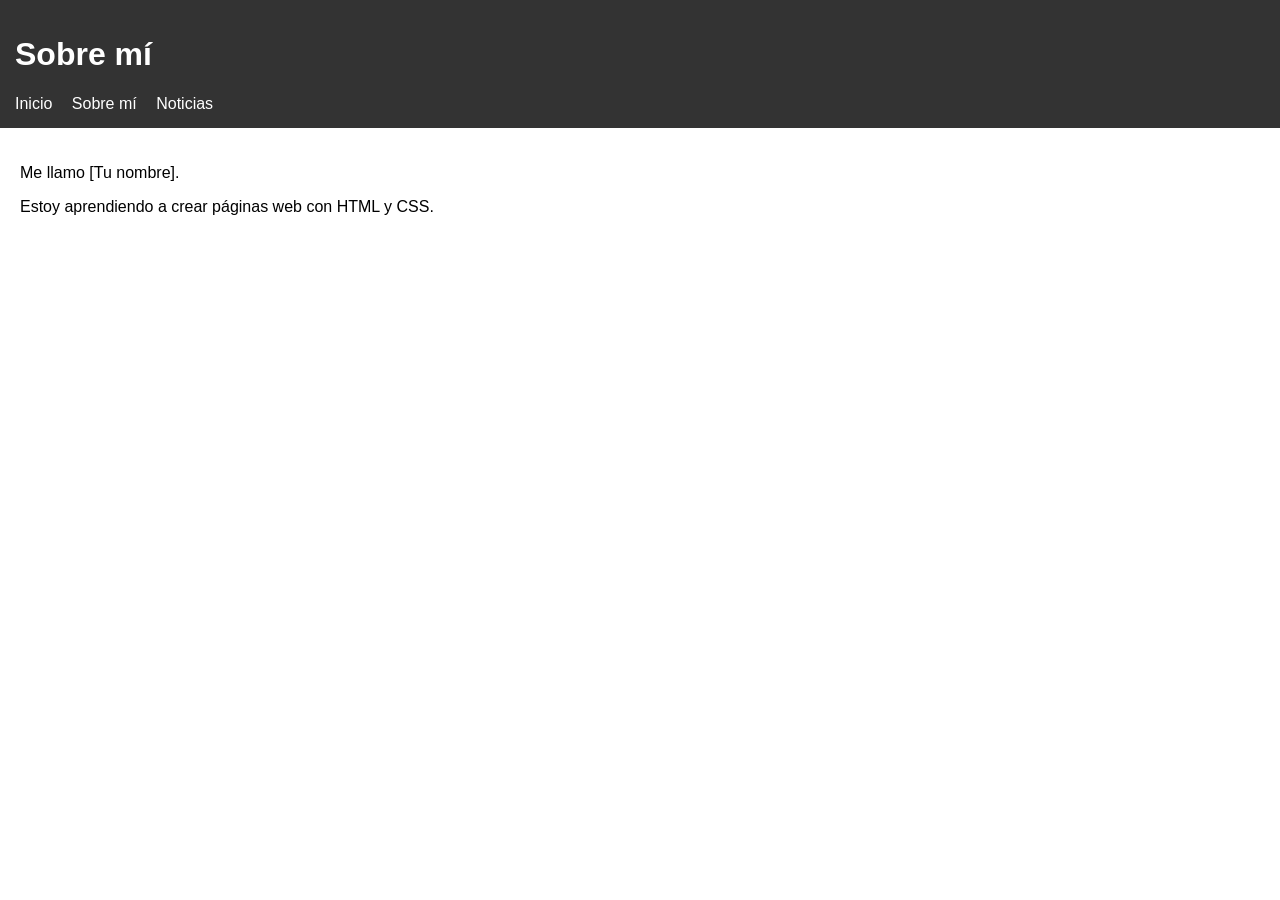
==== about.html @ 5f4e13d4 "Update about.html" ====
<!DOCTYPE html>
<html lang="es">

<head>
    <meta charset="UTF-8">
    <title>Sobre mí</title>
    <link rel="stylesheet" href="styles.css">
</head>

<body>

<header>
    <h1>Sobre mí</h1>

    <nav>
        <a href="index.html">Inicio</a>
        <a href="about.html" class="active">Sobre mí</a>
        <a href="news.html">Noticias</a>
    </nav>
</header>

<main>
    <p>Me llamo [Tu nombre].</p>
    <p>Estoy aprendiendo a crear páginas web con HTML y CSS.</p>
</main>

</body>
</html>
---- styles.css ----
body {
    font-family: Arial, sans-serif;
    margin: 0;
}

/* Cabecera */
header {
    background: #333;
    color: white;
    padding: 15px;
}

/* Menú */
nav a {
    color: white;
    margin-right: 15px;
    text-decoration: none;
}

/* Contenido */
main {
    padding: 20px;
}

/* Noticias */
article {
    border: 1px solid #ccc;
    padding: 15px;
    margin-bottom: 20px;
    border-radius: 8px;
    background: #f9f9f9;
}

/* Pie */
footer {
    background: #333;
    color: white;
    text-align: center;
    padding: 10px;
}
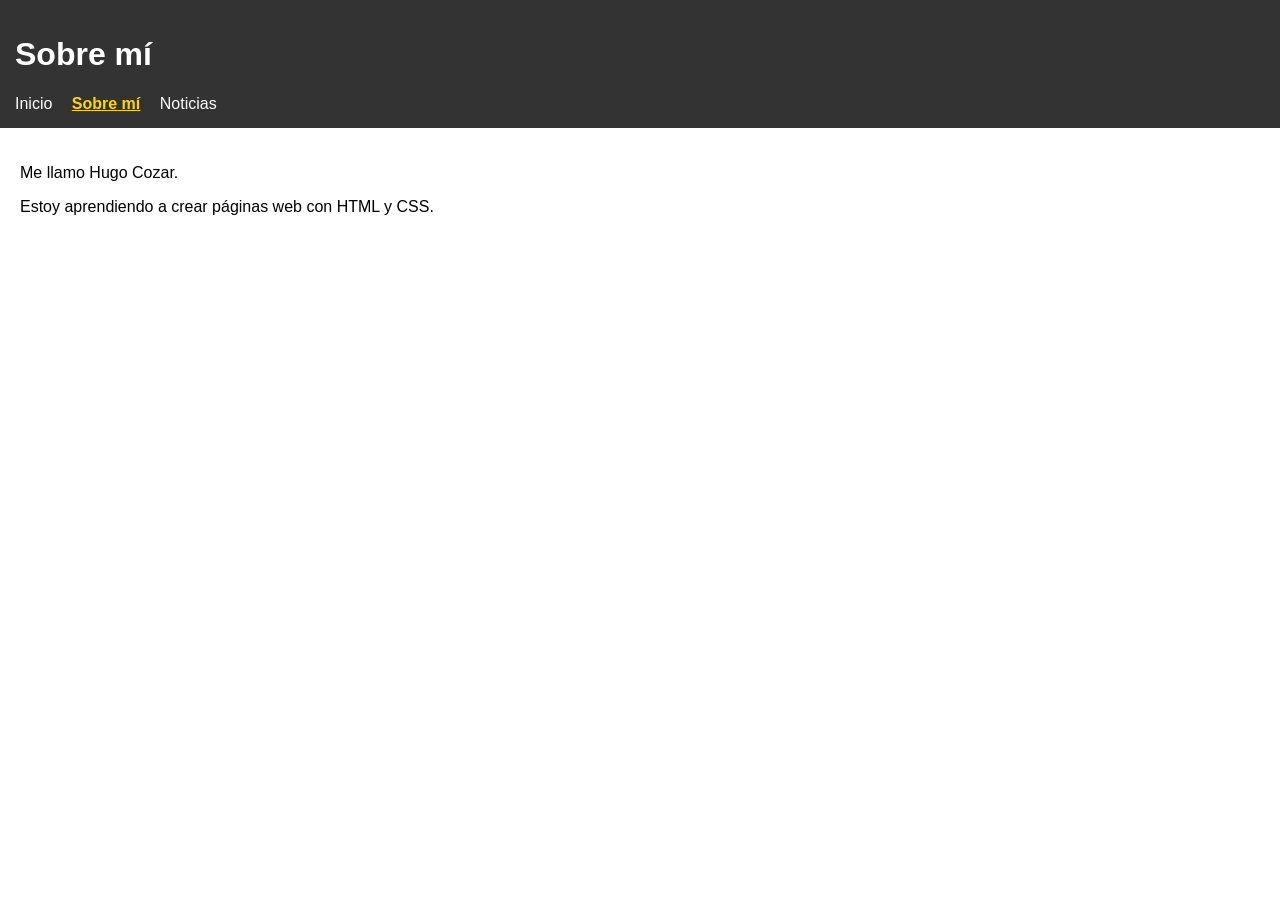
==== commit 268a5e3a: "Update about.html" ====
--- a/about.html
+++ b/about.html
@@ -20,7 +20,7 @@
 </header>
 
 <main>
-    <p>Me llamo [Tu nombre].</p>
+    <p>Me llamo Hugo Cozar.</p>
     <p>Estoy aprendiendo a crear páginas web con HTML y CSS.</p>
 </main>
 
--- a/styles.css
+++ b/styles.css
@@ -17,12 +17,19 @@
     text-decoration: none;
 }
 
-/* Contenido */
+/* Página activa en el menú */
+nav a.active {
+    font-weight: bold;         /* Negrita */
+    text-decoration: underline;/* Subrayado */
+    color: #FFD700;            /* Dorado */
+}
+
+/* Contenido principal */
 main {
     padding: 20px;
 }
 
-/* Noticias */
+/* Secciones de noticias */
 article {
     border: 1px solid #ccc;
     padding: 15px;
@@ -31,7 +38,7 @@
     background: #f9f9f9;
 }
 
-/* Pie */
+/* Pie de página */
 footer {
     background: #333;
     color: white;
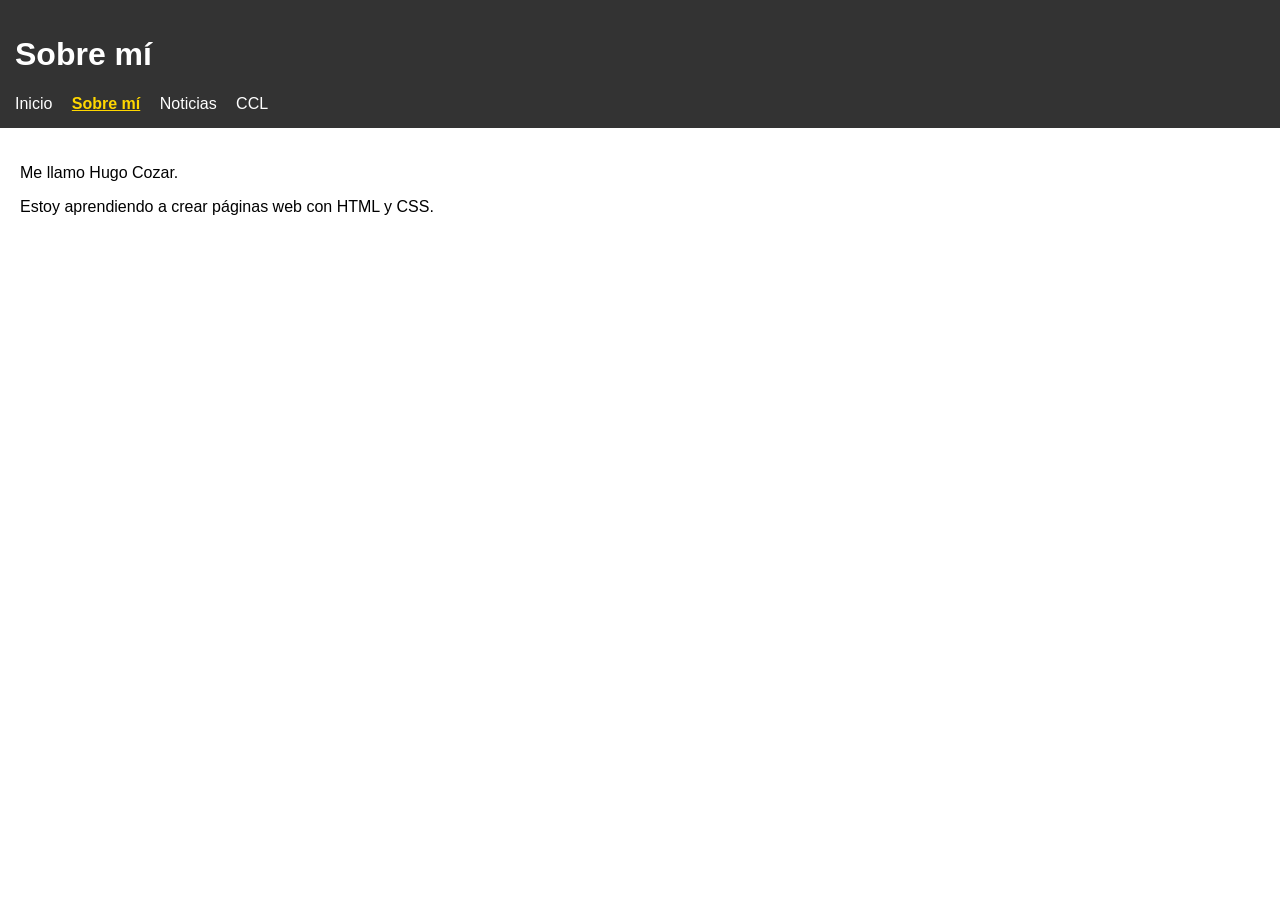
==== commit de77ef25: "Update about.html" ====
--- a/about.html
+++ b/about.html
@@ -16,6 +16,7 @@
         <a href="index.html">Inicio</a>
         <a href="about.html" class="active">Sobre mí</a>
         <a href="news.html">Noticias</a>
+        <a href="ccl.html">CCL</a>
     </nav>
 </header>
 
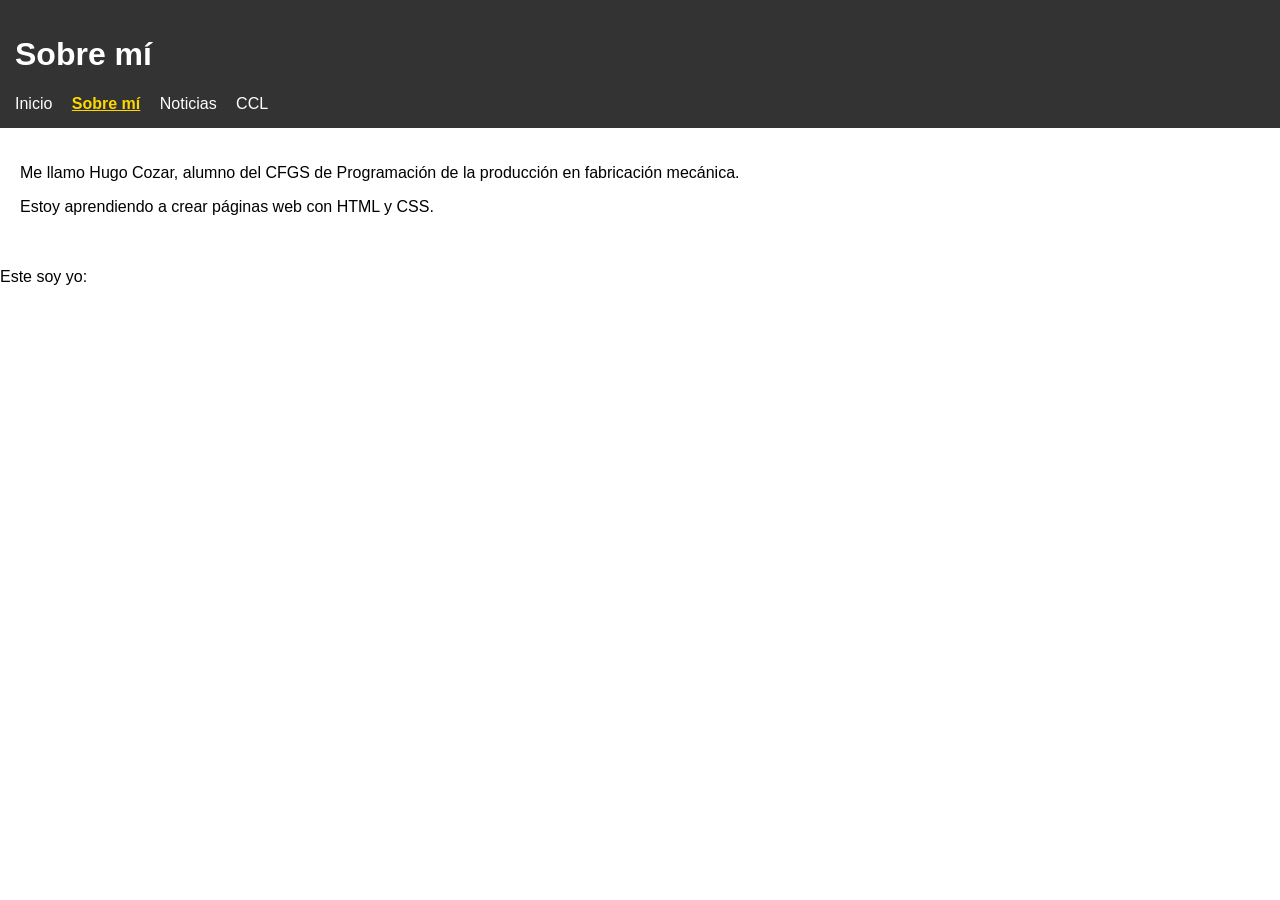
==== commit 43008d41: "Update about.html" ====
--- a/about.html
+++ b/about.html
@@ -21,8 +21,12 @@
 </header>
 
 <main>
-    <p>Me llamo Hugo Cozar.</p>
+    <p>Me llamo Hugo Cozar, alumno del CFGS de Programación de la producción en fabricación mecánica.</p>
     <p>Estoy aprendiendo a crear páginas web con HTML y CSS.</p>
+</main>
+
+</main>
+    <p>Este soy yo:</p>
 </main>
 
 </body>
--- a/styles.css
+++ b/styles.css
@@ -38,10 +38,3 @@
     background: #f9f9f9;
 }
 
-/* Pie de página */
-footer {
-    background: #333;
-    color: white;
-    text-align: center;
-    padding: 10px;
-}
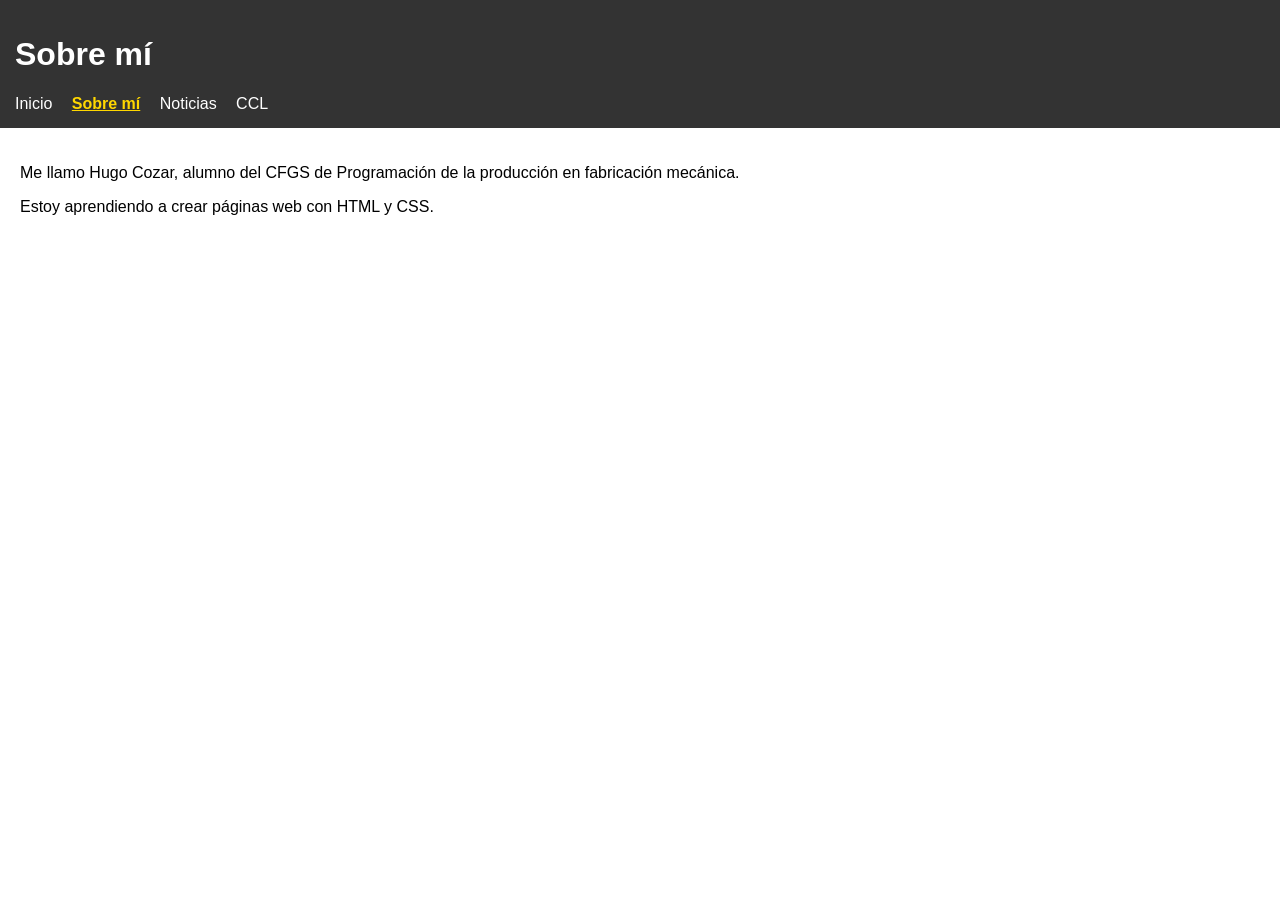
==== commit 1d8b0f75: "Update about.html" ====
--- a/about.html
+++ b/about.html
@@ -25,9 +25,6 @@
     <p>Estoy aprendiendo a crear páginas web con HTML y CSS.</p>
 </main>
 
-</main>
-    <p>Este soy yo:</p>
-</main>
 
 </body>
 </html>
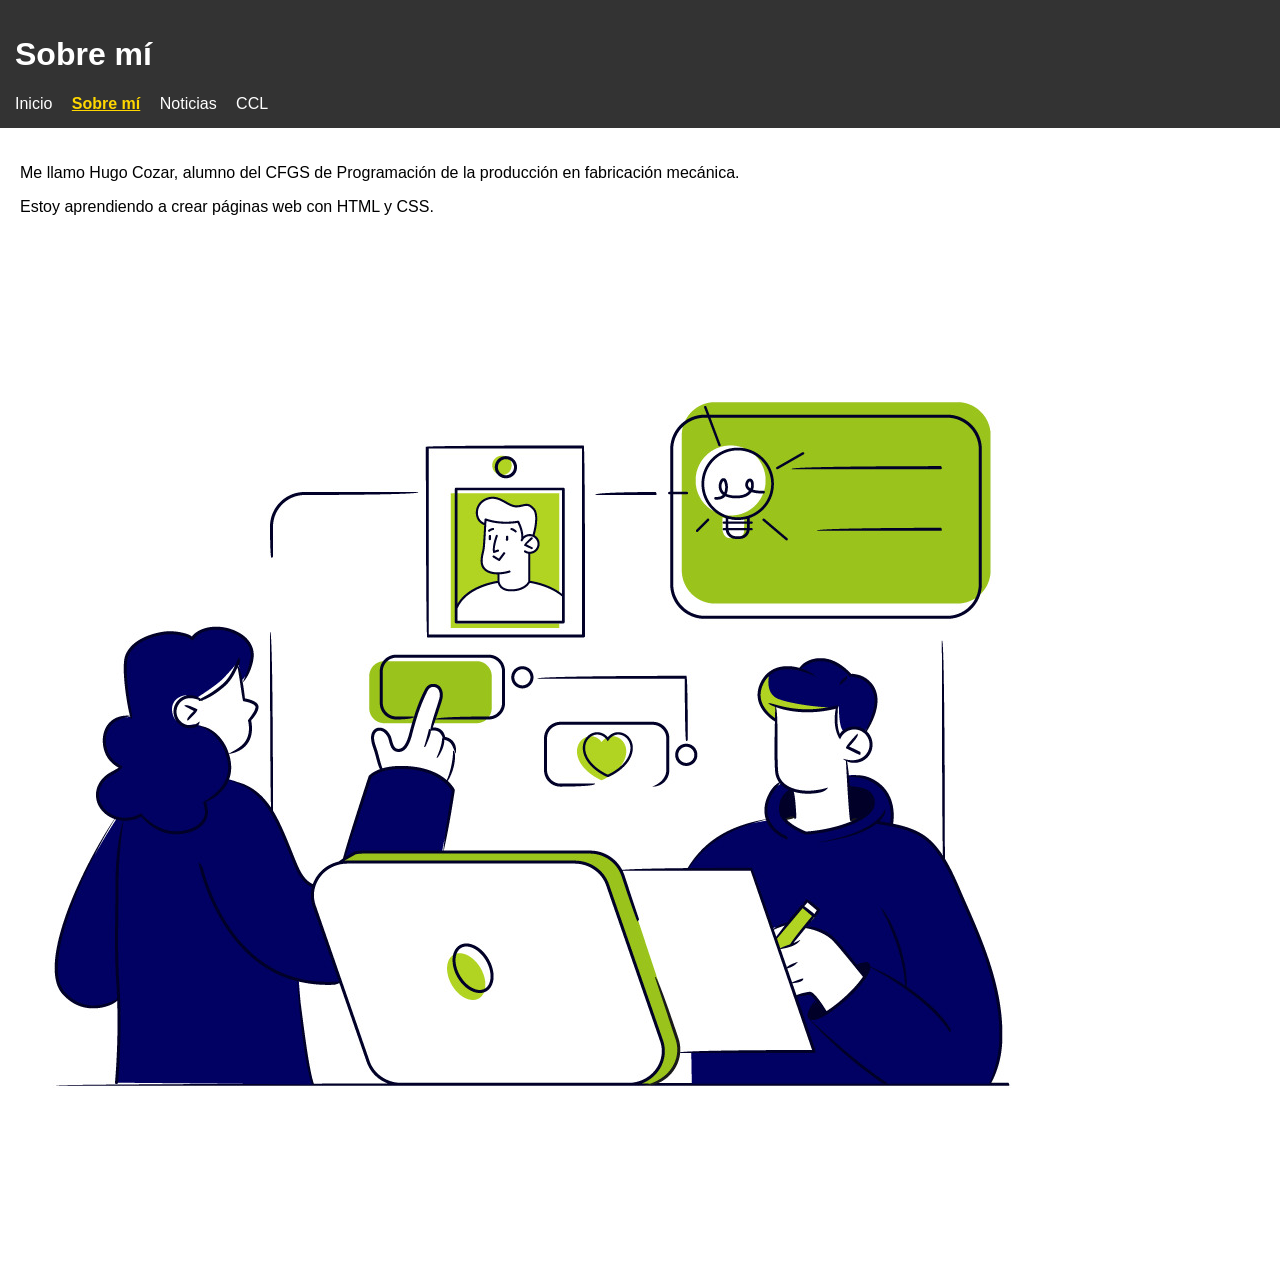
==== commit a18c9e1a: "Update about.html" ====
--- a/about.html
+++ b/about.html
@@ -23,6 +23,7 @@
 <main>
     <p>Me llamo Hugo Cozar, alumno del CFGS de Programación de la producción en fabricación mecánica.</p>
     <p>Estoy aprendiendo a crear páginas web con HTML y CSS.</p>
+    <img src="User.jpg" alt="User" />
 </main>
 
 
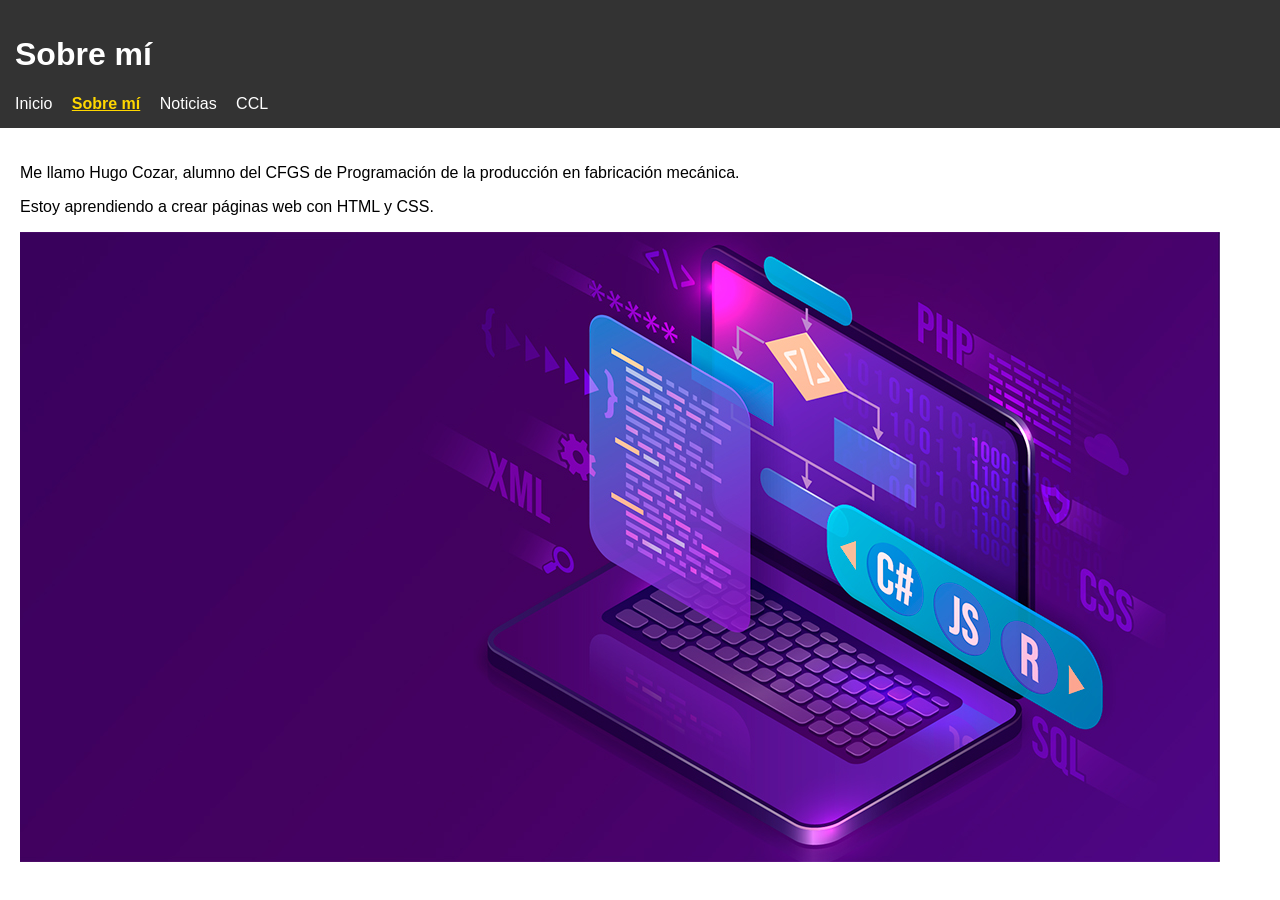
==== commit 9e4556f1: "Update about.html" ====
--- a/about.html
+++ b/about.html
@@ -23,7 +23,7 @@
 <main>
     <p>Me llamo Hugo Cozar, alumno del CFGS de Programación de la producción en fabricación mecánica.</p>
     <p>Estoy aprendiendo a crear páginas web con HTML y CSS.</p>
-    <img src="User.jpg" alt="User" />
+    <img src="Web.jpg" alt="Web" />
 </main>
 
 
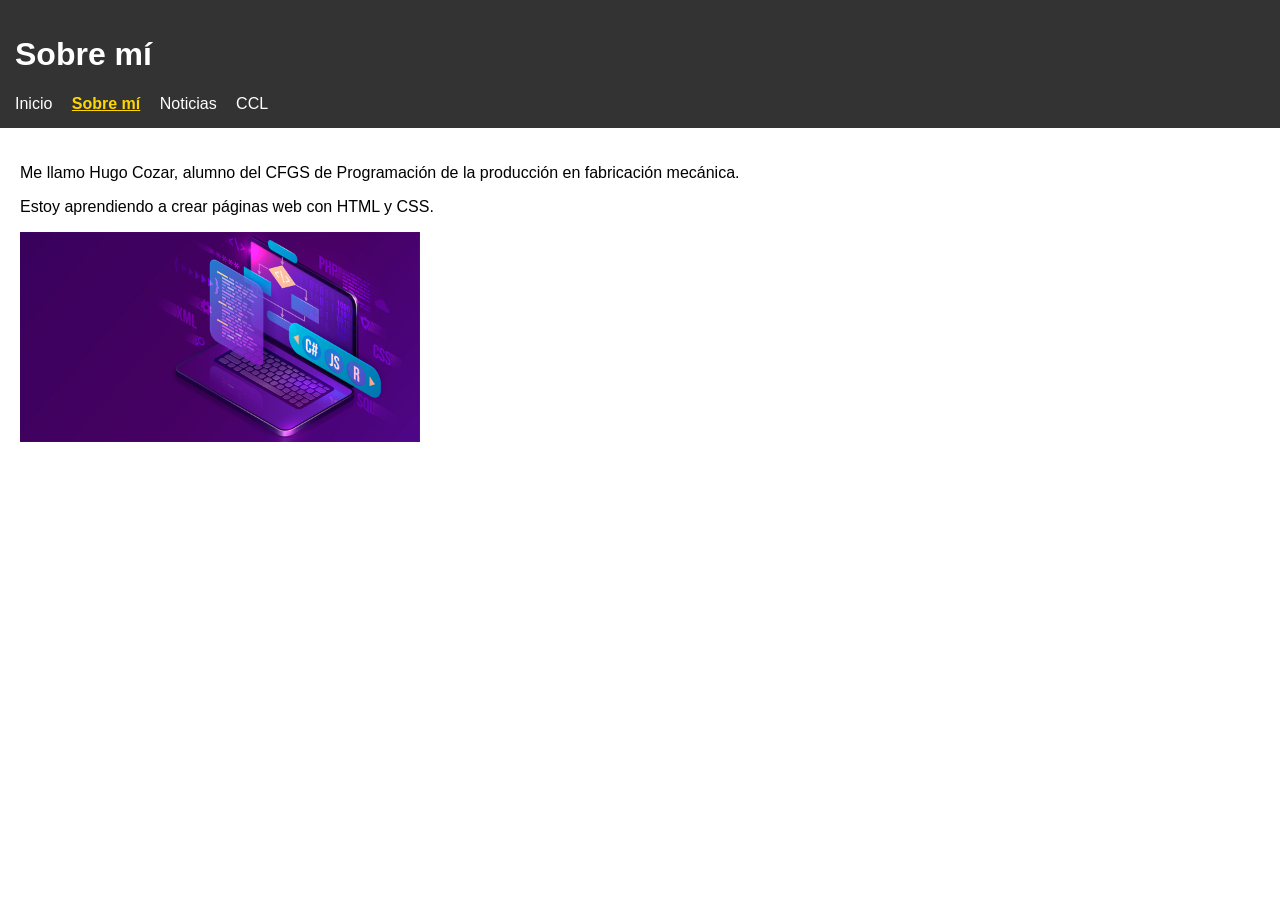
==== commit acb0bf7d: "Update about.html" ====
--- a/about.html
+++ b/about.html
@@ -23,7 +23,7 @@
 <main>
     <p>Me llamo Hugo Cozar, alumno del CFGS de Programación de la producción en fabricación mecánica.</p>
     <p>Estoy aprendiendo a crear páginas web con HTML y CSS.</p>
-    <img src="Web.jpg" alt="Web" />
+    <img src="Web.jpg" alt="Web" class="imagen-mediana" />
 </main>
 
 
--- a/styles.css
+++ b/styles.css
@@ -15,6 +15,11 @@
     color: white;
     margin-right: 15px;
     text-decoration: none;
+}
+
+.imagen-mediana {
+  width: 400px;
+  height: auto;
 }
 
 /* Página activa en el menú */
